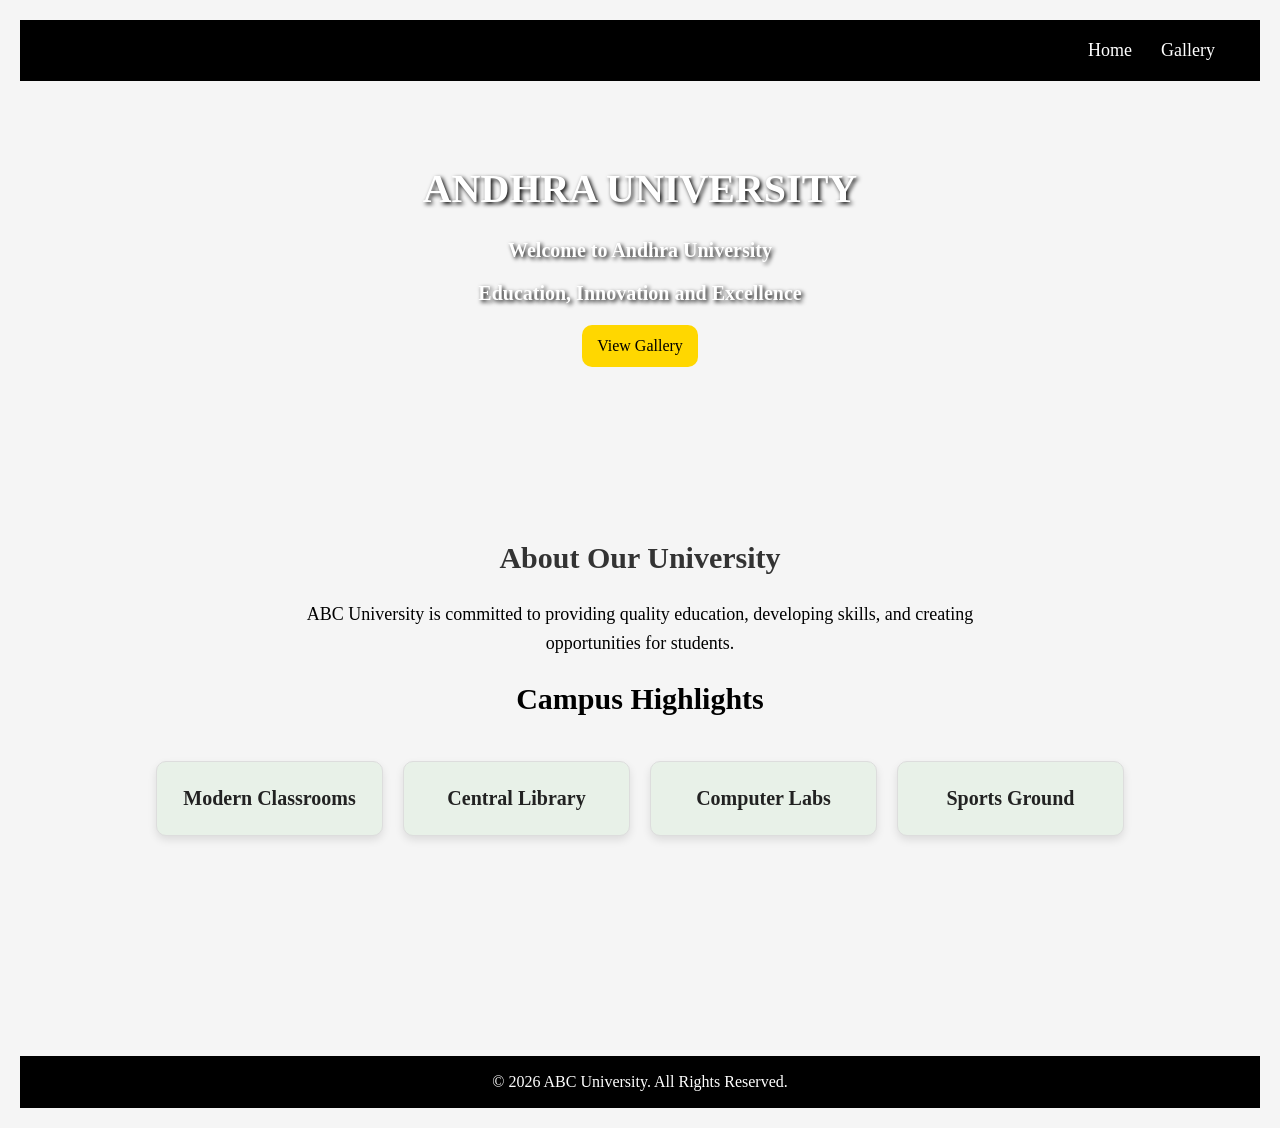
==== index.html @ c871cdb2 "initial commit" ====
<!DOCTYPE html>
<html lang="en">
<head>

    <title>Andhra University</title>

    <link rel = "stylesheet" href = "style.css">
    
</head>
<body>

    <nav>
        

        <a href = "Home-page.html">Home</a>

    

        

        <a href = "Gallery.html">Gallery</a>





    </nav>

    <div class = "Hero">

    <h1>ANDHRA UNIVERSITY</h1>

    <p class = "welcome">Welcome to Andhra University</p>

    <p class = "tagline">Education, Innovation and Excellence</p>

    <a href = "Gallery.html" class = "Hero-button">View Gallery</a>

    </div>

    <h2 class = "About">About Our University</h2>

    <p class = "about-text">
        ABC University is committed to providing quality education,
        developing skills, and creating opportunities for students.
    </p>


    <h2 class = "campus_highlights">Campus Highlights</h2>

    <div class = "facilities">


        <p class = "facility">Modern Classrooms</p>

        <p class = "facility">Central Library</p>

        <p class = "facility">Computer Labs</p>

        <p class = "facility">Sports Ground</p>

    </div>


    <footer>
    
    <p>© 2026 ABC University. All Rights Reserved.</p>

    </footer>
    
    
</body>


</html>
---- style.css ----
nav

{
    background-color: black;

    padding: 20px;

    text-align: right;

}



nav a   

{
    color:white;

    text-decoration: none;

    margin-right: 25px;

    font-size: 18px;

    

}

nav a:hover

{

    color:yellow;


}


h1

{
    text-align: center;

    font-size: 40px;

    color: #333;

    margin-top: 30px;


}

.welcome

{
    text-align: center;

    font-size: 28px;

    font-weight: bold;


}

.tagline

{
    text-align: center;
    font-size: 18px;
}

.About

{
    text-align:center;

    font-size:30px;

    color: #333;

    margin-top: 40px;




}

.about-text

{
    text-align: center;

    font-size: 18px;

    line-height: 1.6;

    max-width: 700px;

    margin: 0 auto;



}

.campus_highlights

{
    text-align: center;

    font-size: 30px;

}


.facilities

{
    display:flex;

    justify-content: center;

    gap: 20px;

    flex-wrap: wrap;


}



.facility

{
    text-align: center;

    font-size: 20px;

    font-weight:bolder;

    background-color: #e8f1e8;

    color:#222;

    padding: 25px;

    width: 175px;

    border-radius: 10px;

    border: 1px solid #ddd;

    box-shadow: 0 4px 8px rgba(0, 0, 0, 0.1);

    transition: 0.3s;


}

.facility:hover
{
    background-color: #1e3a5f;

    color:white;

    transform: translateY(-5px);
}


.gallery

{
    display: grid;

    grid-template-columns: repeat(auto-fit,minmax(250px,1fr));

    gap: 20px;

    margin: 30px;

    overflow: hidden;

    


}

.gallery img

{
    
    width: 100%;

    height: 200px;

    object-fit:cover;

    border-radius: 10px;

    border-style:hidden;

    transition: transform 0.3s;

    box-shadow: 20 20px 28px rgba(0, 0, 0, 0.1);


}




.gallery-item

{
    text-align: center;

    font-weight: bold;
}


.gallery-item p

 {
    margin-top: 10px;

    font-size: 18px;

    font-weight: bold;
}





.gallery img:hover

{
    transform: scale(1.05) translateY(-5px)

    


}

body

{
    margin: 0;

    padding: 20px;

    background-color: #f5f5f5;

}

footer

{
    background-color: black;

    color:white;

    text-align: center;

    padding: 1px;

    margin-top: 200px;

    



}


.Hero 

{
    background-image: url("images/Andhra.jpg");

    height: 300px;

    margin: 20px 50px;

    
    background-repeat: no-repeat;

    background-size: cover;

    background-position: center;

    display:flex;

    flex-direction: column;

    justify-content: center;

    align-items: center;

    padding-bottom: 100px;

    transition: transform 0.3s;

    border-radius: 50px;

}



.Hero h1

{
    color:white;

    text-shadow: 2px 2px 4px black;


}


.Hero .welcome

{
    color: white;

    font-size: 20px;

    font-weight: bold;

    text-shadow: 2px 2px 4px black;

    margin:0;
}



.Hero .tagline

{
    color:white;

    font-size: 20px;

    font-weight: bold;

    text-shadow: 2px 2px 4px black;

    

}



.Hero-button

{


    background-color: gold;

    color: black;

    padding: 12px 15px;

    text-decoration:none;

    border-radius: 5px;

    transition: transform 0.5s;

    border-radius: 10px;

    
}


.Hero-button:hover

{
    background-color: black;

    color: white;

    transform: scale(1.05);

}



.gallery-title

{
    text-align: center;

    color:#333;

    margin-bottom:30px;

}

.gallery-description

{
    text-align: center;

    font-size: 20px;

    margin-bottom: 30px;

}



@media (max-width: 600px) 
{

    .Hero h1
    {
        font-size: 30px;
    }

    .Hero .welcome 
    {
        font-size: 18px;
    }

    .Hero .tagline
    {
        font-size: 16px;
    }

    .Hero-button 
    {
        padding: 10px 20px;

        font-size: 14px;
    }

    nav a 
    {
        margin-right: 15px;

        font-size: 16px;
    }

    body 
    {
        padding: 10px;
    }

    .facility 
    {
        width: 150px;

        padding: 20px;
    }

}



.gallery-title

{
    text-align: center;

    color:#333;

    margin-bottom:30px;

}
.gallery-description

{
    text-align: center;

    font-size: 20px;

    margin-bottom: 30px;

}
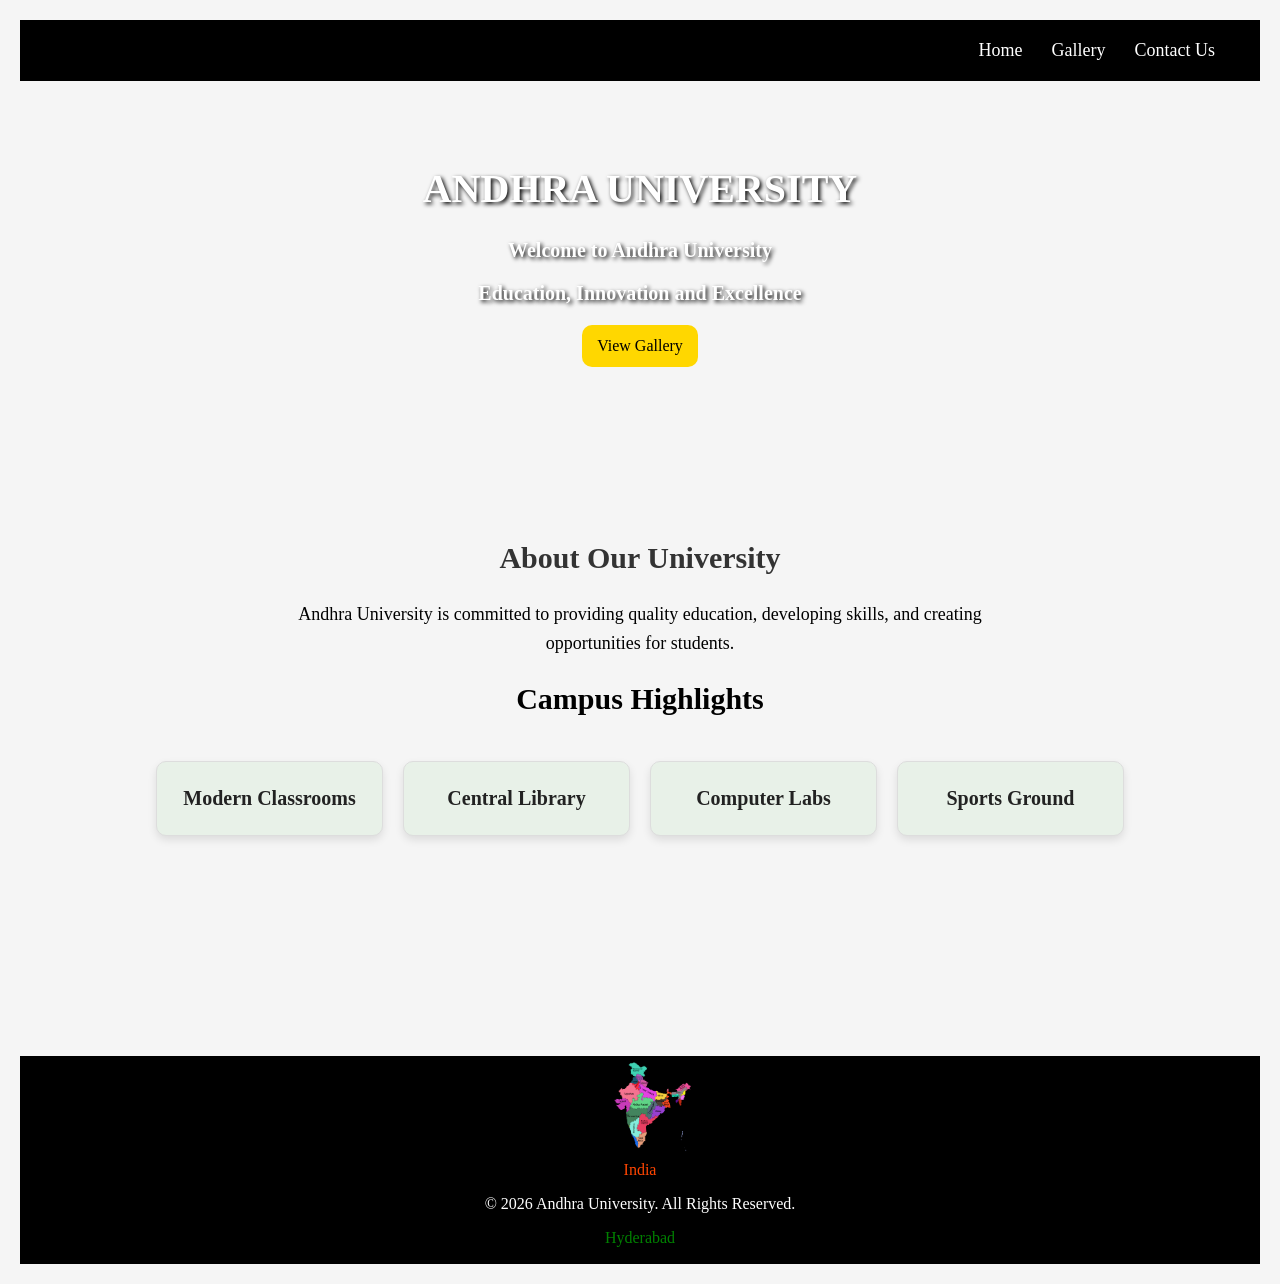
==== commit f22fab82: "first comment" ====
--- a/index.html
+++ b/index.html
@@ -1,27 +1,38 @@
 <!DOCTYPE html>
 <html lang="en">
 <head>
+
+    <style>
+
+        .internal_css
+
+        {
+            color:green;
+
+
+        }
+
+    </style>
 
     <title>Andhra University</title>
 
     <link rel = "stylesheet" href = "style.css">
     
 </head>
+
 <body>
 
     <nav>
+
+        
         
 
-        <a href = "Home-page.html">Home</a>
+        <a href = "index.html">Home</a>
 
     
-
-        
-
         <a href = "Gallery.html">Gallery</a>
 
-
-
+        <a href="contact.html">Contact Us</a>
 
 
     </nav>
@@ -41,7 +52,7 @@
     <h2 class = "About">About Our University</h2>
 
     <p class = "about-text">
-        ABC University is committed to providing quality education,
+        Andhra University is committed to providing quality education,
         developing skills, and creating opportunities for students.
     </p>
 
@@ -62,11 +73,31 @@
     </div>
 
 
+
+    
+
+
     <footer>
+
+        <img class="india" src="/Images/india.png">
+
     
-    <p>© 2026 ABC University. All Rights Reserved.</p>
+        <p class="india-font">
+            India
+        </p>
+
+
+        
+
+        <p>
+            © 2026 Andhra University. All Rights Reserved.
+        </p>
+
+        <p class="internal_css">Hyderabad</p>
 
     </footer>
+    
+
     
     
 </body>
--- a/style.css
+++ b/style.css
@@ -271,6 +271,26 @@
 
 
 }
+.color2
+{
+    color:green;
+
+}
+
+.india
+{
+    margin-left: 20px;
+    
+    height: 100px;
+
+}
+
+.india-font
+{
+    margin-top: 0;
+    color:orangered;
+}
+
 
 
 .Hero 
@@ -301,7 +321,9 @@
 
     transition: transform 0.3s;
 
-    border-radius: 50px;
+    border-radius: 20px;
+
+
 
 }
 
